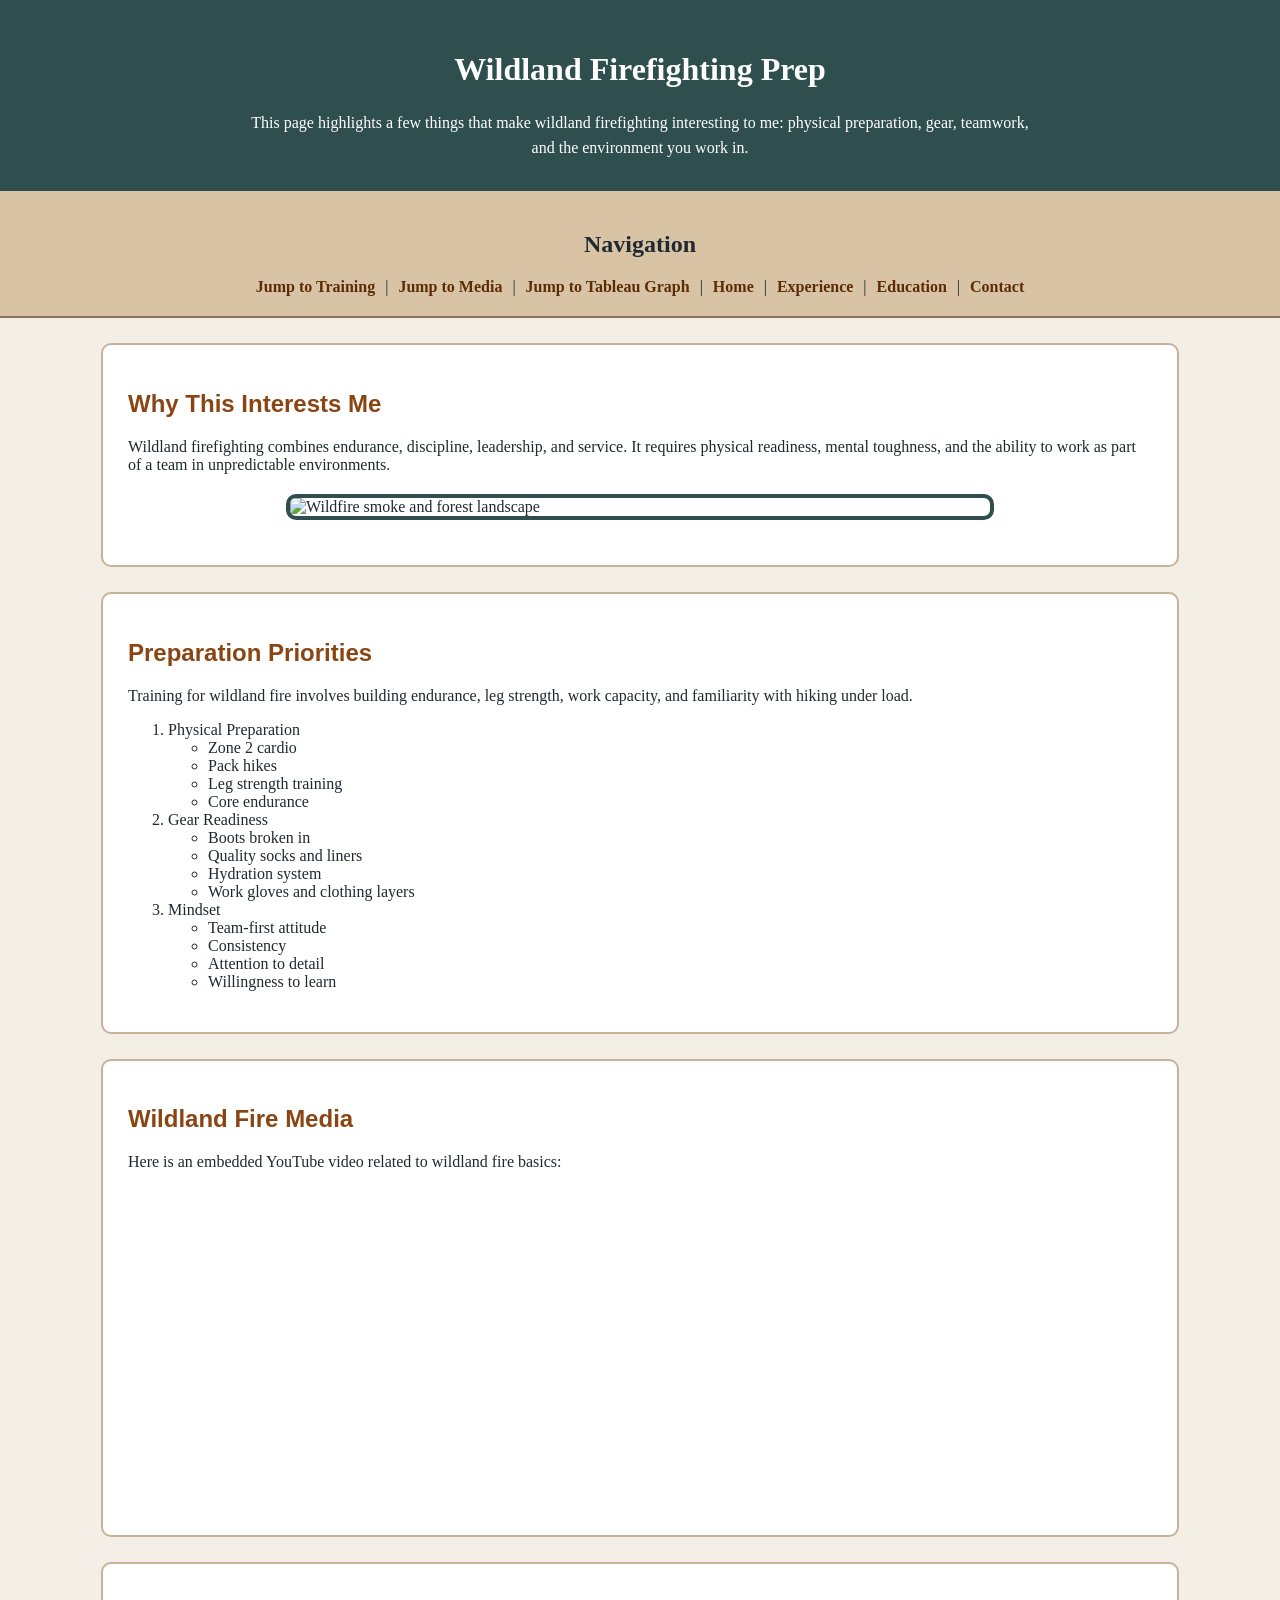
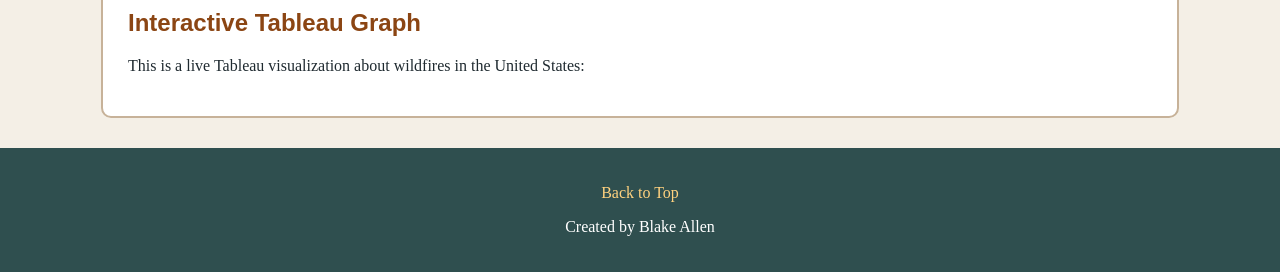
==== fromScratch.html @ f30d908f "Add files via upload" ====
<!DOCTYPE html>
<html lang="en">
<head>
    <meta charset="UTF-8" />
    <meta name="viewport" content="width=device-width, initial-scale=1.0" />
    <title>Blake Allen | Wildland Firefighting Prep</title>
    <link rel="stylesheet" href="scratch.css" />
</head>
<body>
    <link rel="stylesheet" href="scratch.css">

    <div class="header">
        <h1 id="top">Wildland Firefighting Prep</h1>
        <p class="intro">
            This page highlights a few things that make wildland firefighting interesting to me:
            physical preparation, gear, teamwork, and the environment you work in.
        </p>
    </div>

    <div class="nav-box">
        <h2>Navigation</h2>
        <a href="#training">Jump to Training</a> |
        <a href="#media">Jump to Media</a> |
        <a href="#tableau">Jump to Tableau Graph</a> |
        <a href="index.html">Home</a> |
        <a href="about.html">Experience</a> |
        <a href="post.html">Education</a> |
        <a href="contact.html">Contact</a>
    </div>

    <div class="content-box">
        <h2>Why This Interests Me</h2>
        <p>
            Wildland firefighting combines endurance, discipline, leadership, and service.
            It requires physical readiness, mental toughness, and the ability to work as part of a team
            in unpredictable environments.
        </p>

        <img
            src="https://images.unsplash.com/photo-1473448912268-2022ce9509d8?auto=format&fit=crop&w=1200&q=80"
            alt="Wildfire smoke and forest landscape"
            class="main-image"
        />
    </div>

    <div class="content-box" id="training">
        <h2>Preparation Priorities</h2>
        <p>
            Training for wildland fire involves building endurance, leg strength, work capacity,
            and familiarity with hiking under load.
        </p>

        <ol>
            <li>
                Physical Preparation
                <ul>
                    <li>Zone 2 cardio</li>
                    <li>Pack hikes</li>
                    <li>Leg strength training</li>
                    <li>Core endurance</li>
                </ul>
            </li>
            <li>
                Gear Readiness
                <ul>
                    <li>Boots broken in</li>
                    <li>Quality socks and liners</li>
                    <li>Hydration system</li>
                    <li>Work gloves and clothing layers</li>
                </ul>
            </li>
            <li>
                Mindset
                <ul>
                    <li>Team-first attitude</li>
                    <li>Consistency</li>
                    <li>Attention to detail</li>
                    <li>Willingness to learn</li>
                </ul>
            </li>
        </ol>
    </div>

    <div class="content-box" id="media">
        <h2>Wildland Fire Media</h2>
        <p>
            Here is an embedded YouTube video related to wildland fire basics:
        </p>

        <div class="video-box">
            <iframe
                width="560"
                height="315"
                src="https://www.youtube.com/embed/F7yLPUzRoeY"
                title="Wildland Fire Basics"
                frameborder="0"
                allow="accelerometer; autoplay; clipboard-write; encrypted-media; gyroscope; picture-in-picture; web-share"
                allowfullscreen>
            </iframe>
        </div>
    </div>

    <div class="content-box" id="tableau">
        <h2>Interactive Tableau Graph</h2>
        <p>
            This is a live Tableau visualization about wildfires in the United States:
        </p>

        <div class="tableauPlaceholder" id="viz1680000000000" style="position: relative;">
            <noscript>
                <a href="#">
                    <img alt="Wildfires in U.S."
                         src="https://public.tableau.com/static/images/Wi/WildfiresinU_S_v7/Dashboard/1_rss.png"
                         style="border: none" />
                </a>
            </noscript>
            <object class="tableauViz" style="display:none;">
                <param name="host_url" value="https%3A%2F%2Fpublic.tableau.com%2F" />
                <param name="embed_code_version" value="3" />
                <param name="site_root" value="" />
                <param name="name" value="WildfiresinU_S_v7/Dashboard" />
                <param name="tabs" value="no" />
                <param name="toolbar" value="yes" />
                <param name="showVizHome" value="n" />
            </object>
        </div>

        <script type="text/javascript">
            var divElement = document.getElementById('viz1680000000000');
            var vizElement = divElement.getElementsByTagName('object')[0];
            vizElement.style.width = '100%';
            vizElement.style.height = '827px';
            var scriptElement = document.createElement('script');
            scriptElement.src = 'https://public.tableau.com/javascripts/api/viz_v1.js';
            vizElement.parentNode.insertBefore(scriptElement, vizElement);
        </script>
    </div>

    <div class="footer-box">
        <p><a href="#top">Back to Top</a></p>
        <p>Created by Blake Allen</p>
    </div>

</body>
</html>
---- scratch.css ----
body {
    background-color: #f4efe6;
    font-family: Georgia, serif;
    color: #1f2a30;
    margin: 0;
    padding: 0;
}

.header {
    background-color: #2f4f4f;
    color: white;
    text-align: center;
    padding: 30px 20px;
}

.intro {
    max-width: 800px;
    margin: 10px auto 0 auto;
    line-height: 1.6;
}

.nav-box {
    background-color: #d8c3a5;
    padding: 20px;
    text-align: center;
    border-bottom: 2px solid #8d6e63;
}

.nav-box a {
    color: #5b2c06;
    text-decoration: none;
    font-weight: bold;
    margin: 0 6px;
}

.nav-box a:hover {
    text-decoration: underline;
}

.content-box {
    width: 80%;
    margin: 25px auto;
    background-color: white;
    padding: 25px;
    border: 2px solid #c7b299;
    border-radius: 10px;
}

.content-box h2 {
    color: #8b4513;
    font-family: Arial, sans-serif;
}

.main-image {
    display: block;
    width: 100%;
    max-width: 700px;
    margin: 20px auto;
    border: 4px solid #2f4f4f;
    border-radius: 10px;
}

.video-box {
    text-align: center;
    margin-top: 20px;
}

.footer-box {
    background-color: #2f4f4f;
    color: white;
    text-align: center;
    padding: 20px;
    margin-top: 30px;
}

.footer-box a {
    color: #ffd27f;
    text-decoration: none;
}

.footer-box a:hover {
    text-decoration: underline;
}
---- scratch.css ----
body {
    background-color: #f4efe6;
    font-family: Georgia, serif;
    color: #1f2a30;
    margin: 0;
    padding: 0;
}

.header {
    background-color: #2f4f4f;
    color: white;
    text-align: center;
    padding: 30px 20px;
}

.intro {
    max-width: 800px;
    margin: 10px auto 0 auto;
    line-height: 1.6;
}

.nav-box {
    background-color: #d8c3a5;
    padding: 20px;
    text-align: center;
    border-bottom: 2px solid #8d6e63;
}

.nav-box a {
    color: #5b2c06;
    text-decoration: none;
    font-weight: bold;
    margin: 0 6px;
}

.nav-box a:hover {
    text-decoration: underline;
}

.content-box {
    width: 80%;
    margin: 25px auto;
    background-color: white;
    padding: 25px;
    border: 2px solid #c7b299;
    border-radius: 10px;
}

.content-box h2 {
    color: #8b4513;
    font-family: Arial, sans-serif;
}

.main-image {
    display: block;
    width: 100%;
    max-width: 700px;
    margin: 20px auto;
    border: 4px solid #2f4f4f;
    border-radius: 10px;
}

.video-box {
    text-align: center;
    margin-top: 20px;
}

.footer-box {
    background-color: #2f4f4f;
    color: white;
    text-align: center;
    padding: 20px;
    margin-top: 30px;
}

.footer-box a {
    color: #ffd27f;
    text-decoration: none;
}

.footer-box a:hover {
    text-decoration: underline;
}
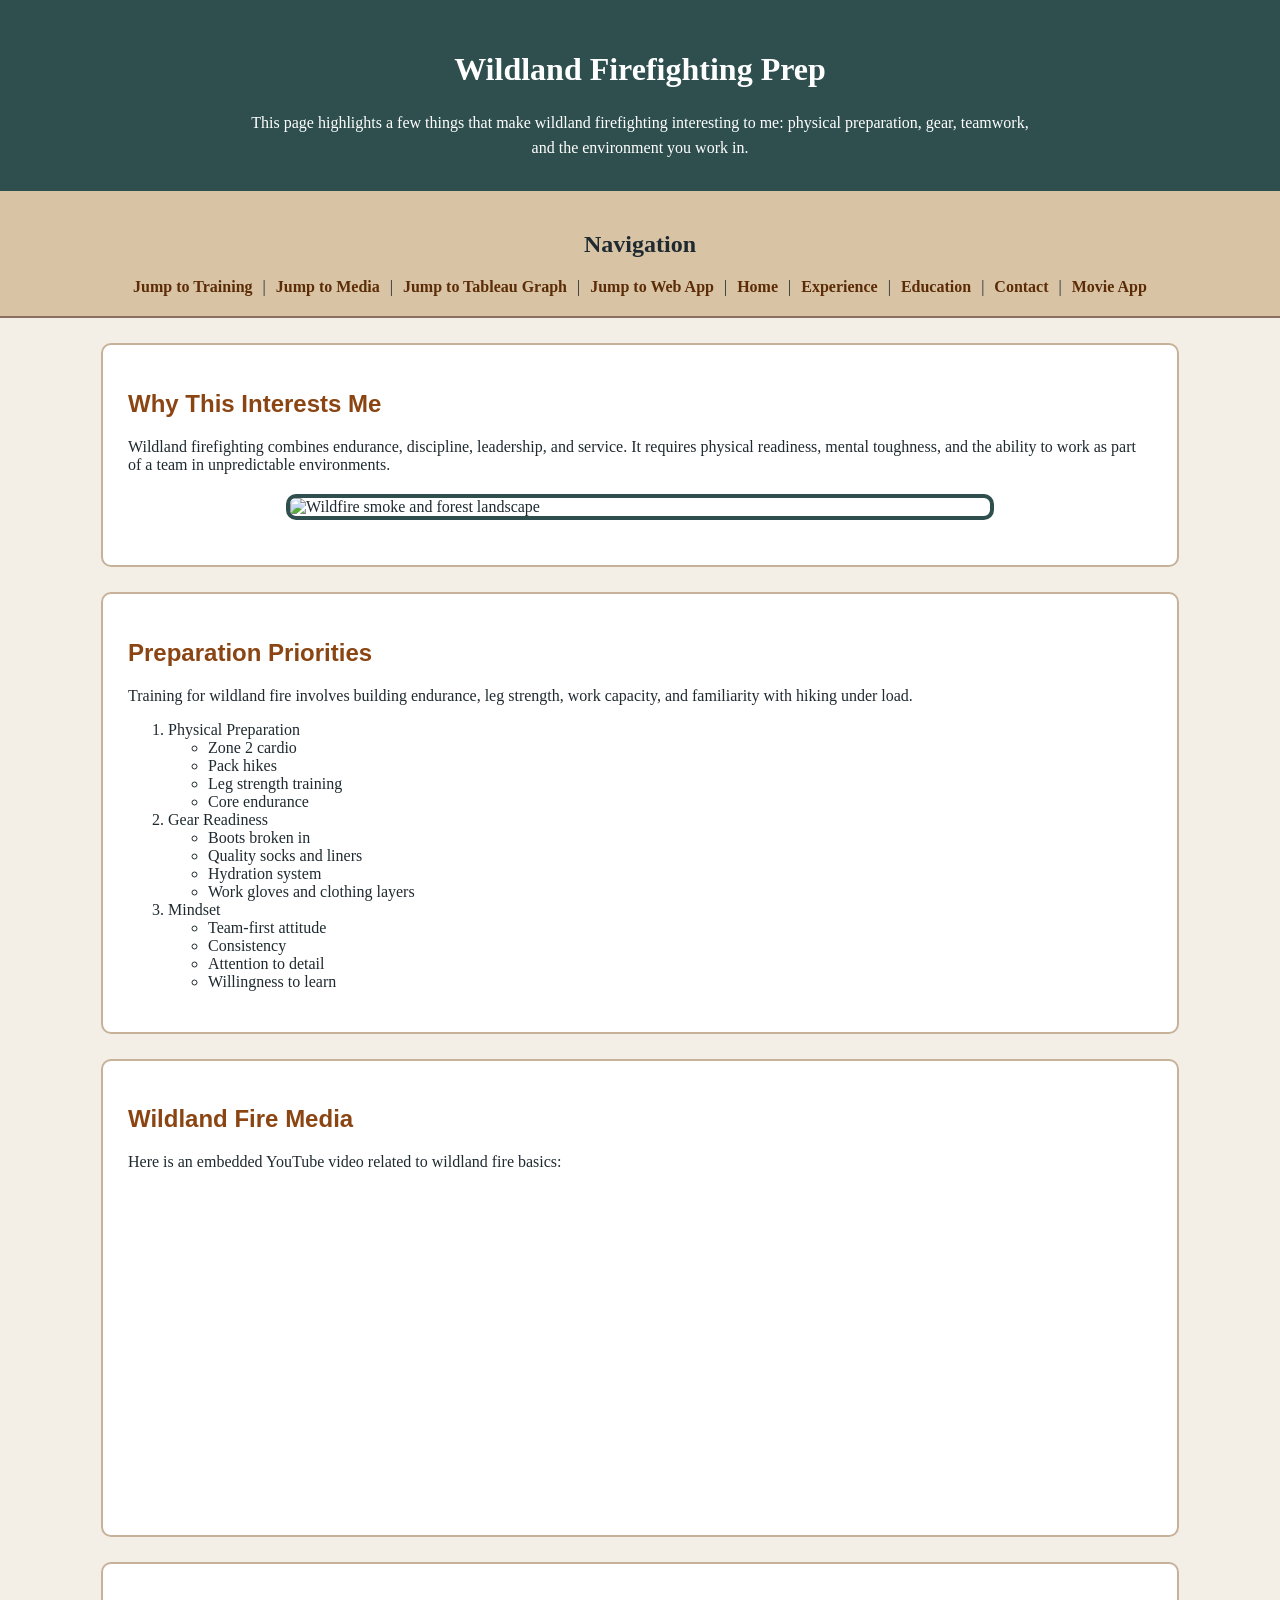
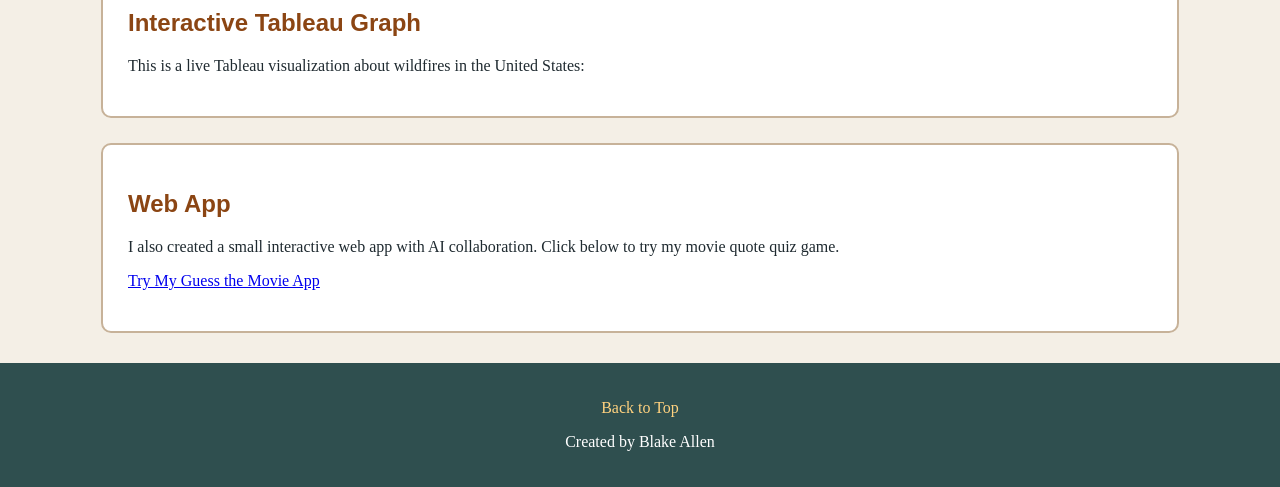
==== commit 1763bbf5: "Add files via upload" ====
--- a/fromScratch.html
+++ b/fromScratch.html
@@ -7,7 +7,6 @@
     <link rel="stylesheet" href="scratch.css" />
 </head>
 <body>
-    <link rel="stylesheet" href="scratch.css">
 
     <div class="header">
         <h1 id="top">Wildland Firefighting Prep</h1>
@@ -22,10 +21,12 @@
         <a href="#training">Jump to Training</a> |
         <a href="#media">Jump to Media</a> |
         <a href="#tableau">Jump to Tableau Graph</a> |
+        <a href="#app">Jump to Web App</a> |
         <a href="index.html">Home</a> |
         <a href="about.html">Experience</a> |
         <a href="post.html">Education</a> |
-        <a href="contact.html">Contact</a>
+        <a href="contact.html">Contact</a> |
+        <a href="app.html">Movie App</a>
     </div>
 
     <div class="content-box">
@@ -136,6 +137,17 @@
         </script>
     </div>
 
+    <div class="content-box" id="app">
+        <h2>Web App</h2>
+        <p>
+            I also created a small interactive web app with AI collaboration.
+            Click below to try my movie quote quiz game.
+        </p>
+        <p>
+            <a href="app.html">Try My Guess the Movie App</a>
+        </p>
+    </div>
+
     <div class="footer-box">
         <p><a href="#top">Back to Top</a></p>
         <p>Created by Blake Allen</p>
